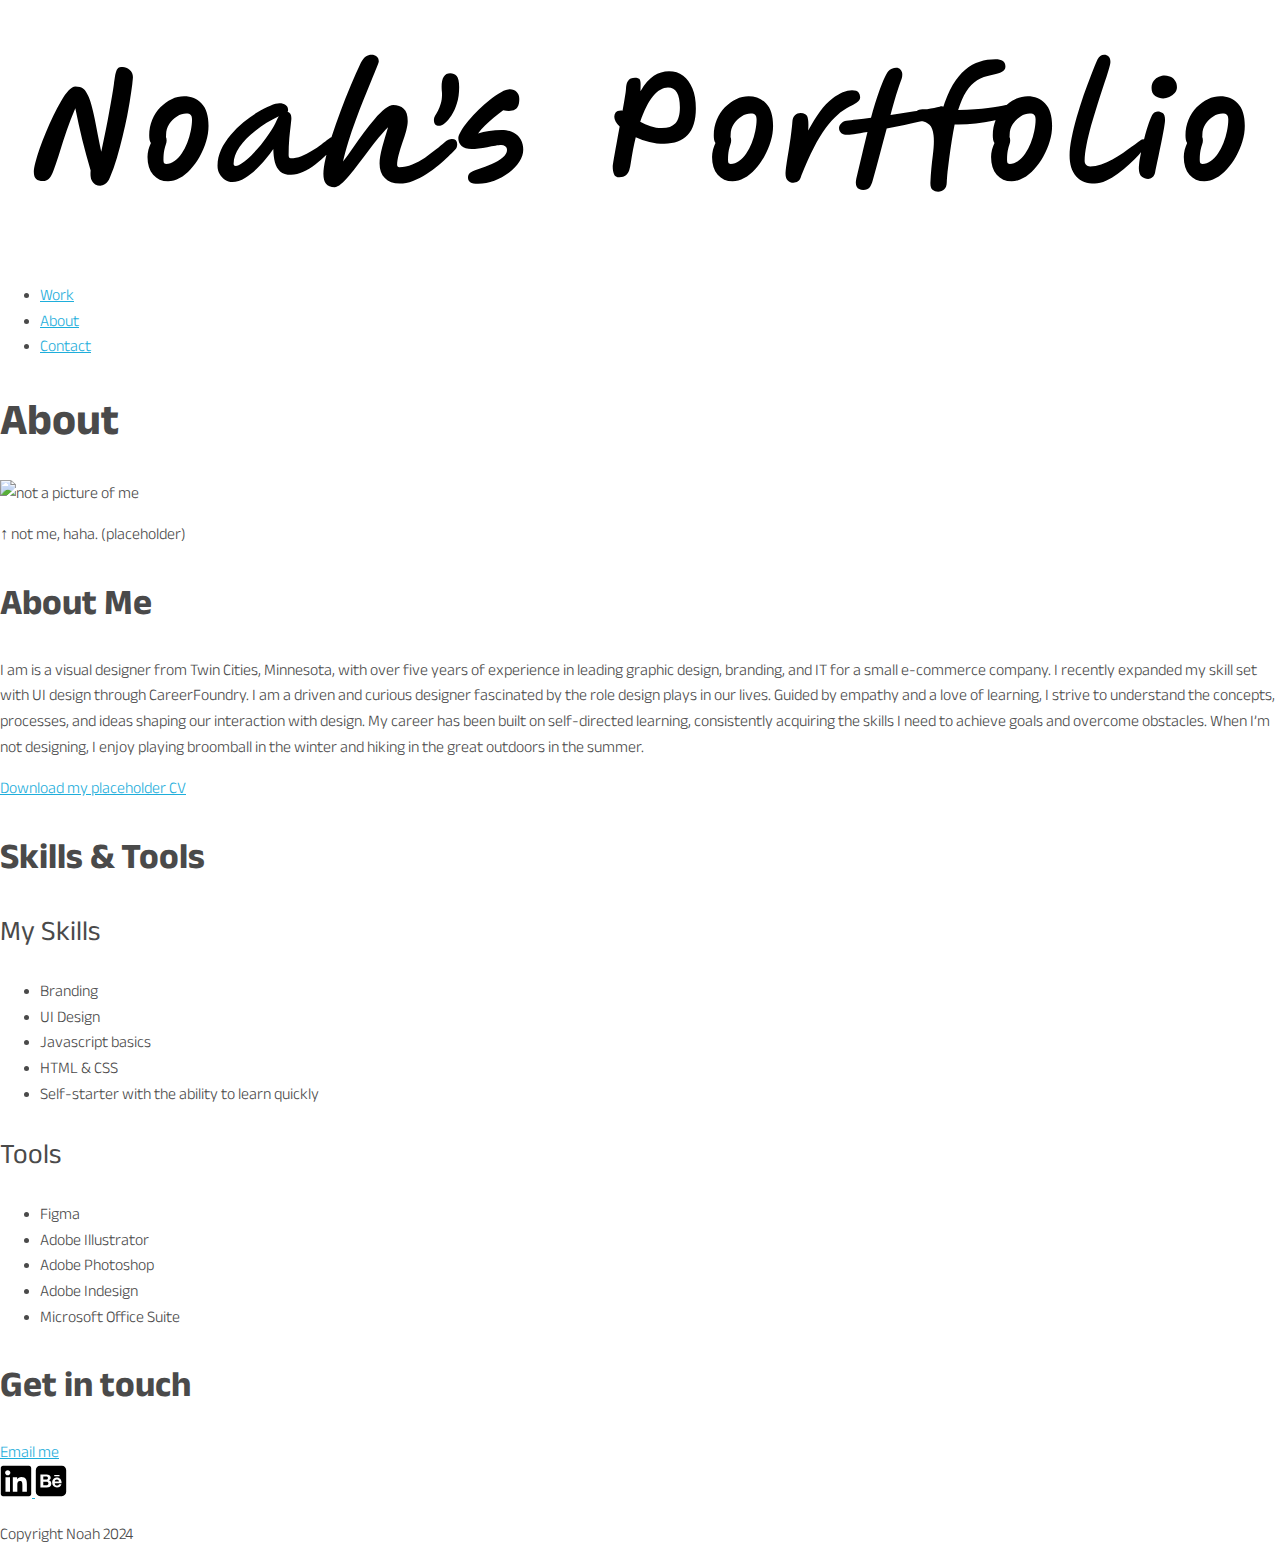
==== about.html @ ad4fba71 "Added basic styling (normalize.css & style.css) Added motiv page content Compressed images in img fo" ====
<!DOCTYPE html>
<html lang="en">

<head>
    <meta charset="UTF-8">
    <meta name="author" content="Noah">
    <meta name="description" content="A portfolio website for Noah">
    <meta name="viewport" content="width=device-width, initial-scale=1.0">
    <link rel="stylesheet" type="text/css" href="css\normalize.css" />
    <link rel="stylesheet" type="text/css" href="css\style.css" />
    <link rel="preconnect" href="https://fonts.googleapis.com">
    <link rel="preconnect" href="https://fonts.gstatic.com" crossorigin>
    <link href="https://fonts.googleapis.com/css2?family=Anek+Latin:wght@100..800&display=swap" rel="stylesheet">

    <title>Noah | Visual Designer</title>
</head>

<body>
    <header>
        <div>
            <img src="img/logo.svg" alt="logo image">
        </div>
        <nav>
            <ul>
                <li><a href="index.html">Work</a></li>
                <li><a href="about.html">About</a></li>
                <li><a href="#contact">Contact</a></li>
            </ul>
        </nav>


    </header>
    <main>
        <div>
            <h1>About</h1>
        </div>
        <div>
            <picture>
                <source srcset="https://i.pravatar.cc/600"" media=" (max-width:767px)">
                <img src="https://i.pravatar.cc/1200"" alt=" not a picture of me">
            </picture>
            <p>
                ↑ not me, haha. (placeholder)
            </p>

            <div>
                <h2>
                    About Me
                </h2>
                <p>
                    I am is a visual designer from Twin Cities, Minnesota, with over five years of experience in
                    leading graphic design, branding, and IT for a small e-commerce company. I recently expanded
                    my skill set with UI design through CareerFoundry. I am a driven and curious designer
                    fascinated by the role design plays in our lives. Guided by empathy and a love of learning, I
                    strive to understand the concepts, processes, and ideas shaping our interaction with design. My
                    career has been built on self-directed learning, consistently acquiring the skills I need to achieve
                    goals and overcome obstacles. When I’m not designing, I enjoy playing broomball in the winter
                    and hiking in the great outdoors in the summer.
                </p>
                <a href="files\Placeholder-PDF.pdf" download>Download my placeholder CV</a>
            </div>
            <div>
                <h2>
                    Skills & Tools
                </h2>
                <div>
                    <div>
                        <h3>
                            My Skills
                        </h3>
                        <p>
                        <ul>
                            <li>Branding</li>
                            <li>UI Design</li>
                            <li>Javascript basics</li>
                            <li>HTML & CSS</li>
                            <li>Self-starter with the ability to
                                learn quickly</li>
                        </ul>
                        </p>
                    </div>
                    <div>
                        <h3>
                            Tools
                        </h3>
                        <p>
                        <ul>
                            <li>Figma</li>
                            <li>Adobe Illustrator</li>
                            <li>Adobe Photoshop</li>
                            <li>Adobe Indesign</li>
                            <li>Microsoft Office Suite</li>
                        </ul>
                        </p>
                    </div>
                </div>
            </div>
        </div>
    </main>
    <footer id="contact">
        <div>
            <h2>
                Get in touch
            </h2>
            <p>

            </p>
            <div>
                <a href="mailto:email@gmail.com">Email me</a>
            </div>
            <div>
                <!--Social Media Layout and Placeholders-->
                <a href="LINKEDIN-URL" target="_blank">
                    <img src="img/linkedIn.svg">
                </a>
                <a href="BEHANCE-URL" target="_blank">
                    <img src="img/behance.svg">

                </a>
            </div>
        </div>
        <p>Copyright Noah 2024</p>
        </div>

    </footer>
</body>


</html>
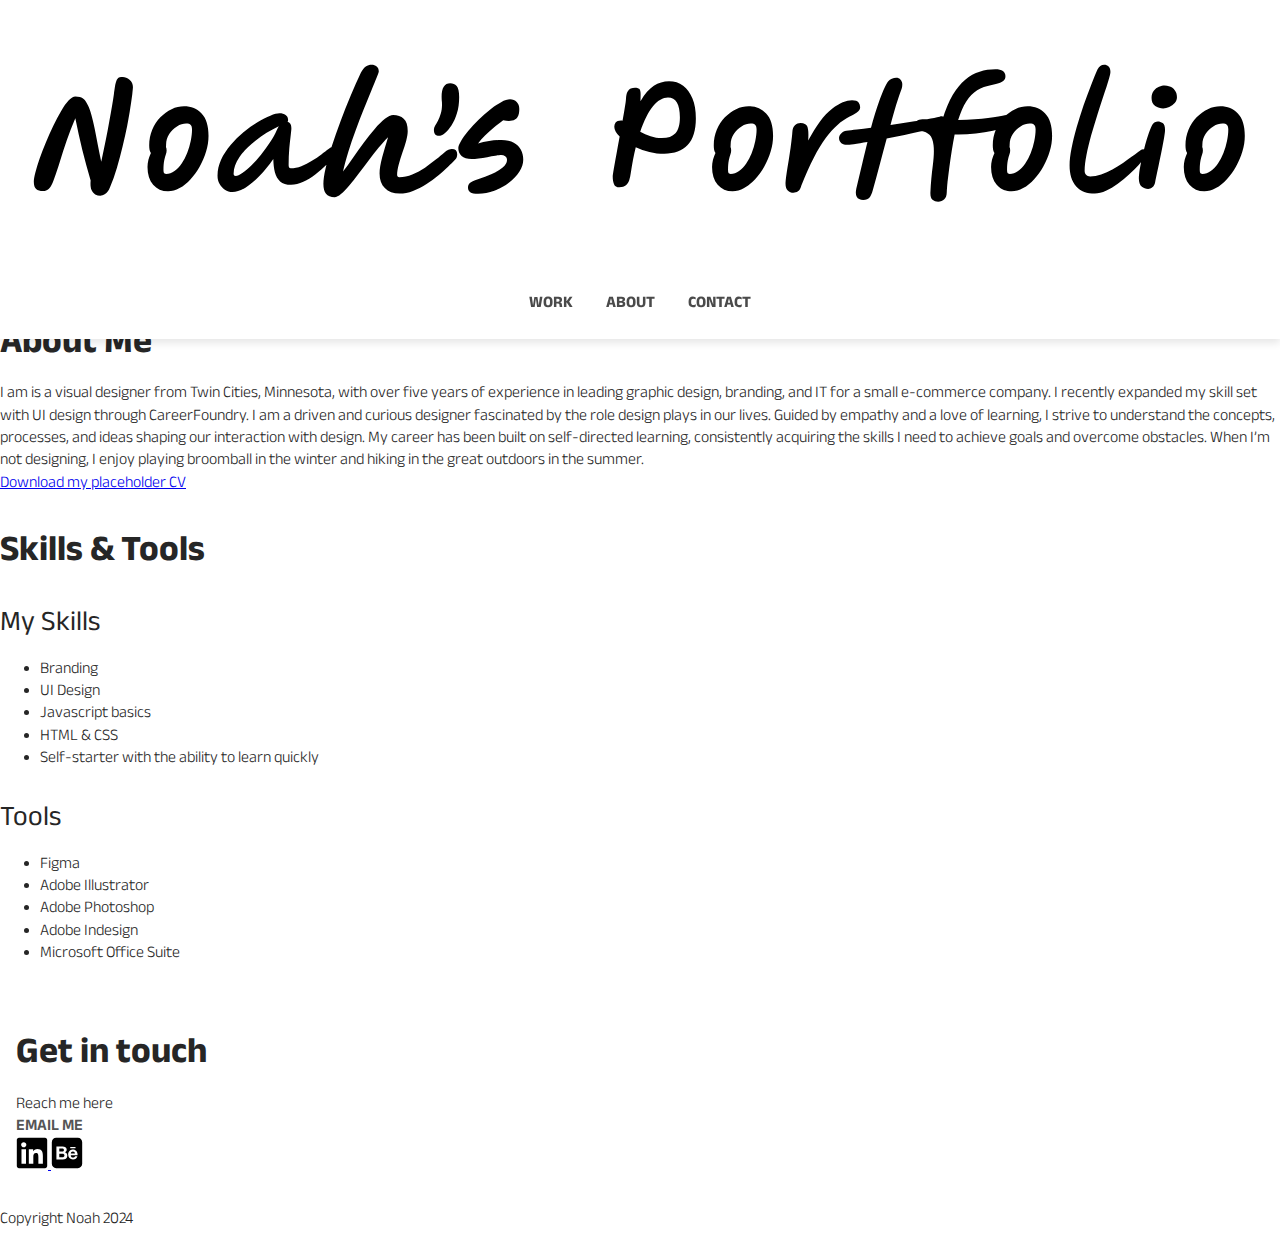
==== commit 82d64999: "added basic styling to all pages" ====
--- a/about.html
+++ b/about.html
@@ -98,15 +98,15 @@
         </div>
     </main>
     <footer id="contact">
-        <div>
+        <div class="container">
             <h2>
                 Get in touch
             </h2>
             <p>
-
+                Reach me here
             </p>
             <div>
-                <a href="mailto:email@gmail.com">Email me</a>
+                <a href="mailto:email@gmail.com" class="button2">Email me</a>
             </div>
             <div>
                 <!--Social Media Layout and Placeholders-->
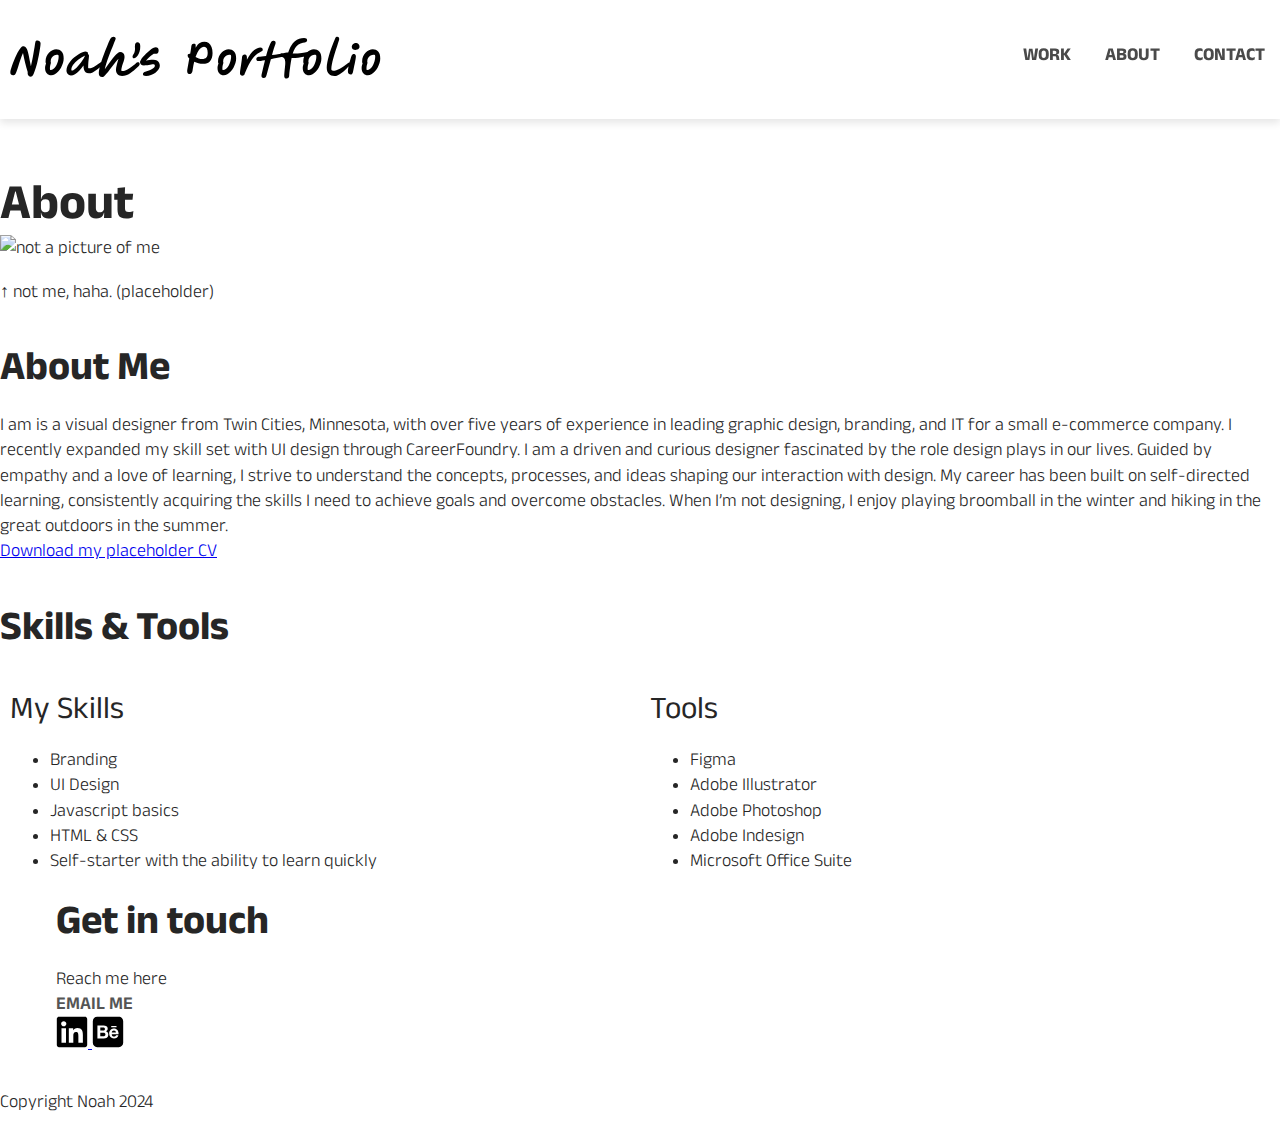
==== commit cf239d57: "added media queries and animation" ====
--- a/about.html
+++ b/about.html
@@ -17,7 +17,7 @@
 
 <body>
     <header>
-        <div>
+        <div class="inline">
             <img src="img/logo.svg" alt="logo image">
         </div>
         <nav>
@@ -43,7 +43,7 @@
                 ↑ not me, haha. (placeholder)
             </p>
 
-            <div>
+            <div class="">
                 <h2>
                     About Me
                 </h2>
@@ -59,12 +59,12 @@
                 </p>
                 <a href="files\Placeholder-PDF.pdf" download>Download my placeholder CV</a>
             </div>
-            <div>
+            <div class="">
                 <h2>
                     Skills & Tools
                 </h2>
                 <div>
-                    <div>
+                    <div class="col-md-6">
                         <h3>
                             My Skills
                         </h3>
@@ -79,7 +79,7 @@
                         </ul>
                         </p>
                     </div>
-                    <div>
+                    <div class="col-md-6">
                         <h3>
                             Tools
                         </h3>
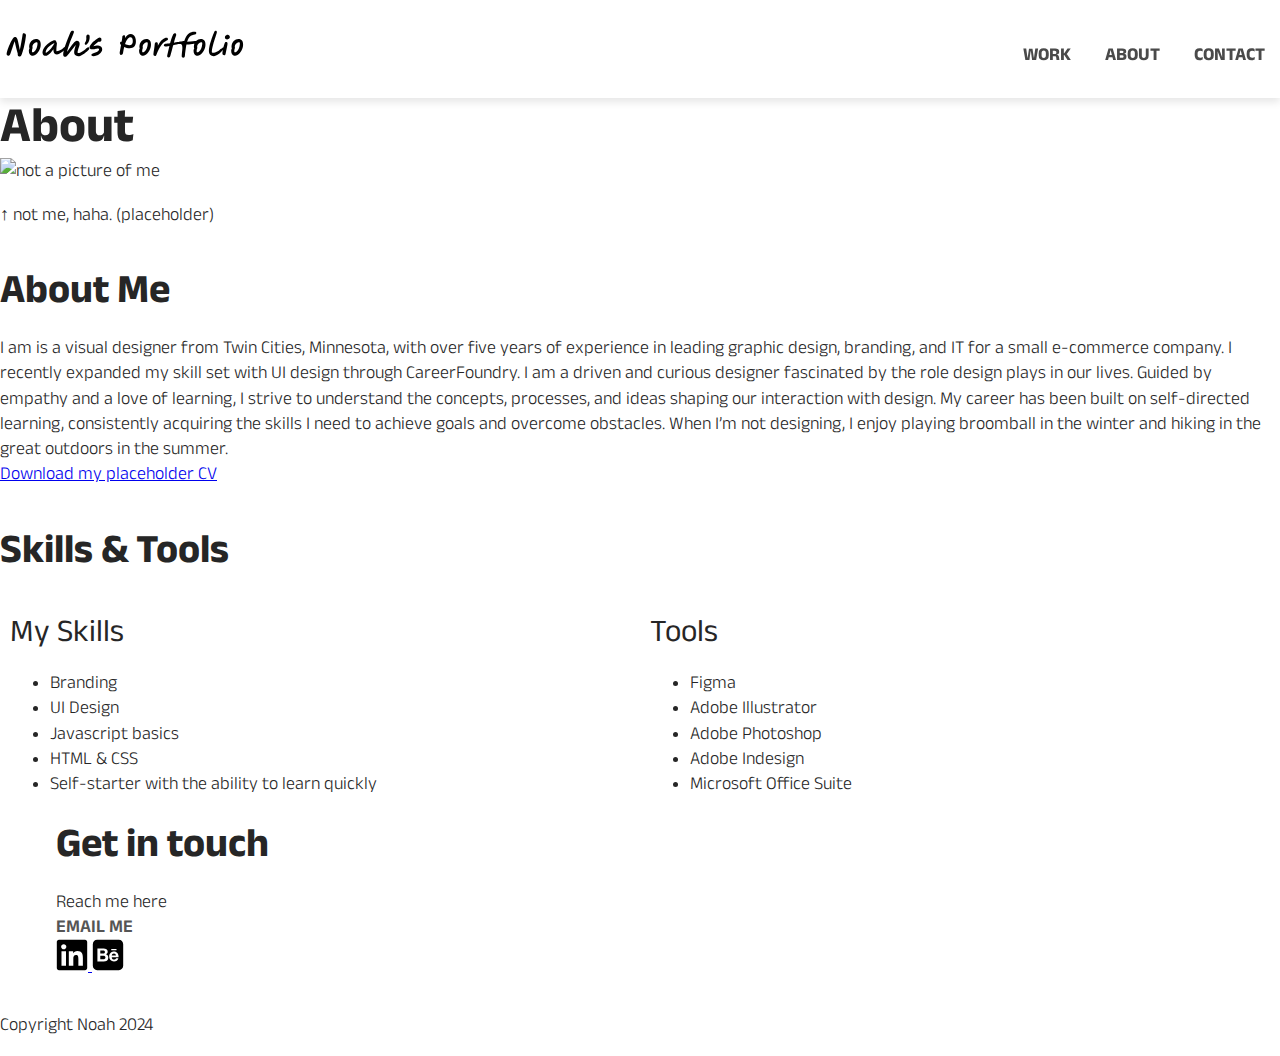
==== commit db9dfe0d: "added JQuery 3.7.1 and a mobile nav" ====
--- a/about.html
+++ b/about.html
@@ -17,17 +17,21 @@
 
 <body>
     <header>
-        <div class="inline">
-            <img src="img/logo.svg" alt="logo image">
+        <div class="navtoggle" id="myNavtoggle">
+            <div class="inline">
+                <img src="img/logo.svg" class="logo" alt="logo image">
+            </div>
+            <nav>
+                <ul>
+                    <li><a href="index.html" class="full-width">Work</a></li>
+                    <li><a href="about.html" class="full-width">About</a></li>
+                    <li><a href="#contact" class="full-width" onclick="menuToggle()">Contact</a></li>
+                    <li><a href="javascript:void(0);" class="icon" onclick="menuToggle()">
+                            <img src="img/menuIcon.svg">
+                        </a></li>
+                </ul>
+            </nav>
         </div>
-        <nav>
-            <ul>
-                <li><a href="index.html">Work</a></li>
-                <li><a href="about.html">About</a></li>
-                <li><a href="#contact">Contact</a></li>
-            </ul>
-        </nav>
-
 
     </header>
     <main>
@@ -123,6 +127,9 @@
         </div>
 
     </footer>
+    <script src="https://code.jquery.com/jquery-3.7.1.min.js"
+        integrity="sha256-/JqT3SQfawRcv/BIHPThkBvs0OEvtFFmqPF/lYI/Cxo=" crossorigin="anonymous"></script>
+    <script src="js/scripts.js"></script>
 </body>
 
 
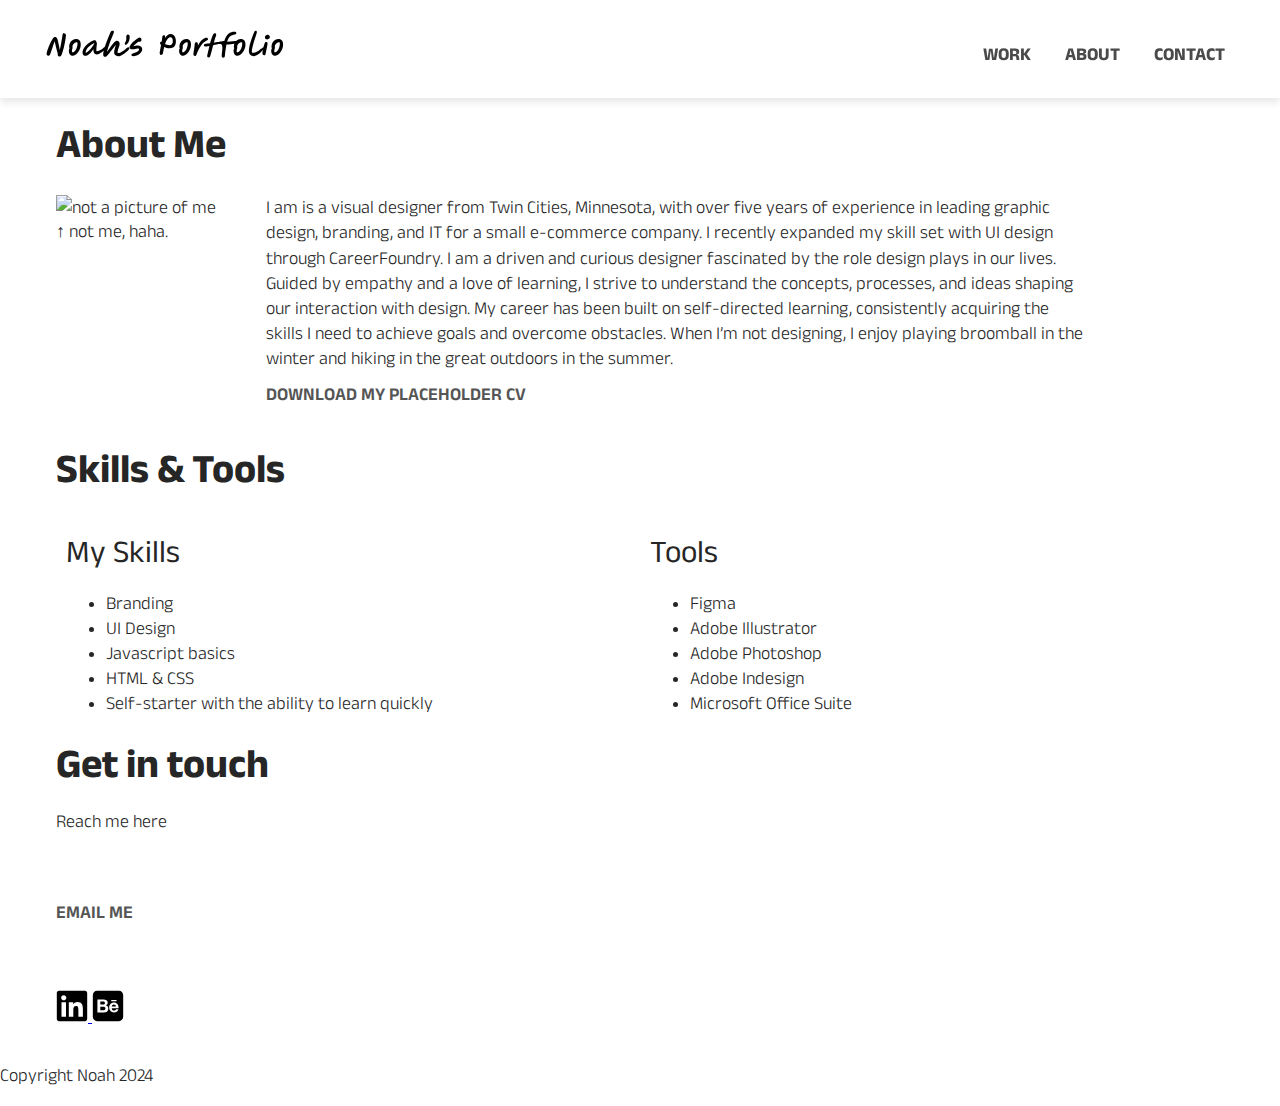
==== commit 89e07870: "* Added centering and page clamp to site. * Finished styling about page * Finished styling forklore " ====
--- a/about.html
+++ b/about.html
@@ -17,51 +17,60 @@
 
 <body>
     <header>
-        <div class="navtoggle" id="myNavtoggle">
-            <div class="inline">
-                <img src="img/logo.svg" class="logo" alt="logo image">
+        <div class="headerClamp">
+            <div class="navtoggle" id="myNavtoggle">
+                <div class="inline">
+                    <img src="img/logo.svg" class="logo" alt="logo image">
+                </div>
+                <nav>
+                    <ul>
+                        <li><a href="index.html" class="full-width">Work</a></li>
+                        <li><a href="about.html" class="full-width">About</a></li>
+                        <li><a href="#contact" class="full-width" onclick="menuToggle()">Contact</a></li>
+                        <li><a href="javascript:void(0);" class="icon" onclick="menuToggle()">
+                                <img src="img/menuIcon.svg">
+                            </a></li>
+                    </ul>
+                </nav>
             </div>
-            <nav>
-                <ul>
-                    <li><a href="index.html" class="full-width">Work</a></li>
-                    <li><a href="about.html" class="full-width">About</a></li>
-                    <li><a href="#contact" class="full-width" onclick="menuToggle()">Contact</a></li>
-                    <li><a href="javascript:void(0);" class="icon" onclick="menuToggle()">
-                            <img src="img/menuIcon.svg">
-                        </a></li>
-                </ul>
-            </nav>
         </div>
+    </header>
+    <main class="container">
+        <div>
+            <h2 class="aboutH2">
+                About Me
+            </h2>
+            <div class="about-top">
 
-    </header>
-    <main>
-        <div>
-            <h1>About</h1>
-        </div>
-        <div>
-            <picture>
-                <source srcset="https://i.pravatar.cc/600"" media=" (max-width:767px)">
-                <img src="https://i.pravatar.cc/1200"" alt=" not a picture of me">
-            </picture>
-            <p>
-                ↑ not me, haha. (placeholder)
-            </p>
+                <div class="avatar-section ">
+                    <div>
+                        <picture>
+                            <source srcset="https://i.pravatar.cc/600"" media=" (max-width:767px)">
+                            <img src="https://i.pravatar.cc/1200"" class=" imgFix" alt=" not a picture of me">
+                        </picture>
+                        <p>
+                            ↑ not me, haha.
+                        </p>
+                    </div>
 
-            <div class="">
-                <h2>
-                    About Me
-                </h2>
-                <p>
-                    I am is a visual designer from Twin Cities, Minnesota, with over five years of experience in
-                    leading graphic design, branding, and IT for a small e-commerce company. I recently expanded
-                    my skill set with UI design through CareerFoundry. I am a driven and curious designer
-                    fascinated by the role design plays in our lives. Guided by empathy and a love of learning, I
-                    strive to understand the concepts, processes, and ideas shaping our interaction with design. My
-                    career has been built on self-directed learning, consistently acquiring the skills I need to achieve
-                    goals and overcome obstacles. When I’m not designing, I enjoy playing broomball in the winter
-                    and hiking in the great outdoors in the summer.
-                </p>
-                <a href="files\Placeholder-PDF.pdf" download>Download my placeholder CV</a>
+                </div>
+                <div class="about-text">
+                    <h2>
+                        About Me
+                    </h2>
+                    <p>
+                        I am is a visual designer from Twin Cities, Minnesota, with over five years of experience in
+                        leading graphic design, branding, and IT for a small e-commerce company. I recently expanded
+                        my skill set with UI design through CareerFoundry. I am a driven and curious designer
+                        fascinated by the role design plays in our lives. Guided by empathy and a love of learning, I
+                        strive to understand the concepts, processes, and ideas shaping our interaction with design. My
+                        career has been built on self-directed learning, consistently acquiring the skills I need to
+                        achieve
+                        goals and overcome obstacles. When I’m not designing, I enjoy playing broomball in the winter
+                        and hiking in the great outdoors in the summer.
+                    </p>
+                    <a href="files\Placeholder-PDF.pdf" download class="button2">Download my placeholder CV</a>
+                </div>
             </div>
             <div class="">
                 <h2>
@@ -133,4 +142,6 @@
 </body>
 
 
+
+
 </html>